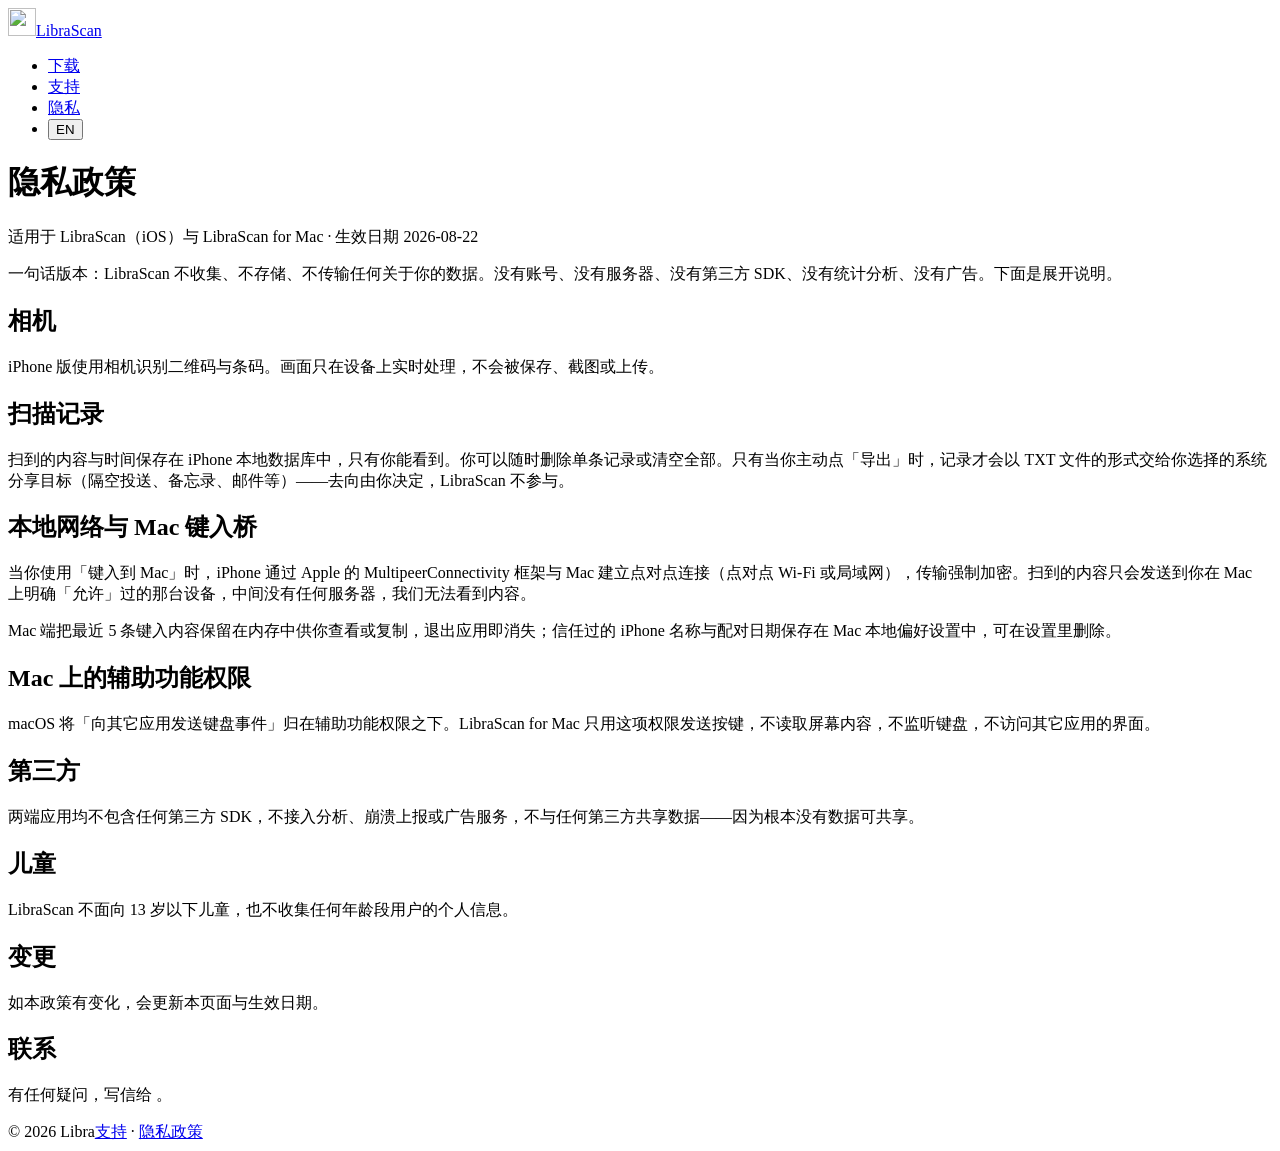
==== site/privacy/index.html @ 205530c1 "Add the official site for scan.libra.wiki Static, bilingual (zh-Hans / en, toggle persisted in local" ====
<!doctype html>
<html lang="zh-Hans">
<head>
  <meta charset="utf-8">
  <meta name="viewport" content="width=device-width, initial-scale=1">
  <title>隐私政策 — LibraScan</title>
  <meta name="description" content="LibraScan 不收集、不存储、不传输任何个人数据。">
  <meta name="color-scheme" content="light dark">
  <link rel="icon" href="/favicon.png" sizes="32x32">
  <link rel="apple-touch-icon" href="/assets/apple-touch-icon.png">
  <link rel="stylesheet" href="/assets/style.css">
  <script src="/assets/app.js" defer></script>
</head>
<body>

<div class="l10n" lang="zh-Hans" data-title="隐私政策 — LibraScan">
  <header class="wrap nav">
    <a class="brand" href="/"><img src="/assets/icon-512.png" alt="" width="28" height="28">LibraScan</a>
    <ul class="nav-links">
      <li><a href="/#download">下载</a></li>
      <li><a href="/support/">支持</a></li>
      <li><a href="/privacy/">隐私</a></li>
      <li><button class="lang" type="button" data-set-lang="en" aria-label="Switch to English">EN</button></li>
    </ul>
  </header>
  <main class="wrap prose">
    <h1>隐私政策</h1>
    <p class="meta">适用于 LibraScan（iOS）与 LibraScan for Mac · 生效日期 2026-08-22</p>

    <p>一句话版本：LibraScan 不收集、不存储、不传输任何关于你的数据。没有账号、没有服务器、没有第三方 SDK、没有统计分析、没有广告。下面是展开说明。</p>

    <h2>相机</h2>
    <p>iPhone 版使用相机识别二维码与条码。画面只在设备上实时处理，不会被保存、截图或上传。</p>

    <h2>扫描记录</h2>
    <p>扫到的内容与时间保存在 iPhone 本地数据库中，只有你能看到。你可以随时删除单条记录或清空全部。只有当你主动点「导出」时，记录才会以 TXT 文件的形式交给你选择的系统分享目标（隔空投送、备忘录、邮件等）——去向由你决定，LibraScan 不参与。</p>

    <h2>本地网络与 Mac 键入桥</h2>
    <p>当你使用「键入到 Mac」时，iPhone 通过 Apple 的 MultipeerConnectivity 框架与 Mac 建立点对点连接（点对点 Wi-Fi 或局域网），传输强制加密。扫到的内容只会发送到你在 Mac 上明确「允许」过的那台设备，中间没有任何服务器，我们无法看到内容。</p>
    <p>Mac 端把最近 5 条键入内容保留在内存中供你查看或复制，退出应用即消失；信任过的 iPhone 名称与配对日期保存在 Mac 本地偏好设置中，可在设置里删除。</p>

    <h2>Mac 上的辅助功能权限</h2>
    <p>macOS 将「向其它应用发送键盘事件」归在辅助功能权限之下。LibraScan for Mac 只用这项权限发送按键，不读取屏幕内容，不监听键盘，不访问其它应用的界面。</p>

    <h2>第三方</h2>
    <p>两端应用均不包含任何第三方 SDK，不接入分析、崩溃上报或广告服务，不与任何第三方共享数据——因为根本没有数据可共享。</p>

    <h2>儿童</h2>
    <p>LibraScan 不面向 13 岁以下儿童，也不收集任何年龄段用户的个人信息。</p>

    <h2>变更</h2>
    <p>如本政策有变化，会更新本页面与生效日期。</p>

    <h2>联系</h2>
    <p>有任何疑问，写信给 <a data-mail href="#"></a>。</p>
  </main>
  <footer><div class="wrap row"><span>© 2026 Libra</span><span><a href="/support/">支持</a> · <a href="/privacy/">隐私政策</a></span></div></footer>
</div>

<div class="l10n" lang="en" data-title="Privacy Policy — LibraScan" hidden>
  <header class="wrap nav">
    <a class="brand" href="/"><img src="/assets/icon-512.png" alt="" width="28" height="28">LibraScan</a>
    <ul class="nav-links">
      <li><a href="/#download">Download</a></li>
      <li><a href="/support/">Support</a></li>
      <li><a href="/privacy/">Privacy</a></li>
      <li><button class="lang" type="button" data-set-lang="zh-Hans" aria-label="切换到简体中文">中文</button></li>
    </ul>
  </header>
  <main class="wrap prose">
    <h1>Privacy Policy</h1>
    <p class="meta">Applies to LibraScan for iOS and LibraScan for Mac · Effective 2026-08-22</p>

    <p>The short version: LibraScan does not collect, store, or transmit any data about you. There is no account, no server, no third-party SDK, no analytics, and no advertising. The details follow.</p>

    <h2>Camera</h2>
    <p>The iPhone app uses the camera to detect QR codes and barcodes. Frames are processed on the device in real time and are never saved, captured, or uploaded.</p>

    <h2>Scan history</h2>
    <p>Scanned content and timestamps are stored in a local database on your iPhone, visible only to you. You can delete individual records or clear everything at any time. Only when you tap “Export” is the history written to a TXT file and handed to the system share destination you choose (AirDrop, Notes, Mail, and so on) — where it goes is up to you; LibraScan is not involved.</p>

    <h2>Local network and the Mac bridge</h2>
    <p>When you use “Type to Mac”, the iPhone connects to your Mac peer-to-peer through Apple's MultipeerConnectivity framework (peer-to-peer Wi-Fi or your local network) with encryption required. Scanned content is sent only to the Mac you explicitly allowed, with no server in between, so we cannot see it.</p>
    <p>The Mac app keeps the last five typed items in memory so you can review or copy them; they are gone when the app quits. Names and pairing dates of trusted iPhones are stored in the Mac's local preferences and can be removed in Settings.</p>

    <h2>Accessibility permission on the Mac</h2>
    <p>macOS files “sending keyboard events to other apps” under the Accessibility permission. LibraScan for Mac uses it to post keystrokes and nothing else — it does not read the screen, monitor your keyboard, or access other apps' interfaces.</p>

    <h2>Third parties</h2>
    <p>Neither app contains third-party SDKs, analytics, crash reporting, or advertising, and no data is shared with anyone — there is no data to share.</p>

    <h2>Children</h2>
    <p>LibraScan is not directed at children under 13 and collects no personal information from users of any age.</p>

    <h2>Changes</h2>
    <p>If this policy changes, this page and its effective date will be updated.</p>

    <h2>Contact</h2>
    <p>Questions? Write to <a data-mail href="#"></a>.</p>
  </main>
  <footer><div class="wrap row"><span>© 2026 Libra</span><span><a href="/support/">Support</a> · <a href="/privacy/">Privacy</a></span></div></footer>
</div>

</body>
</html>
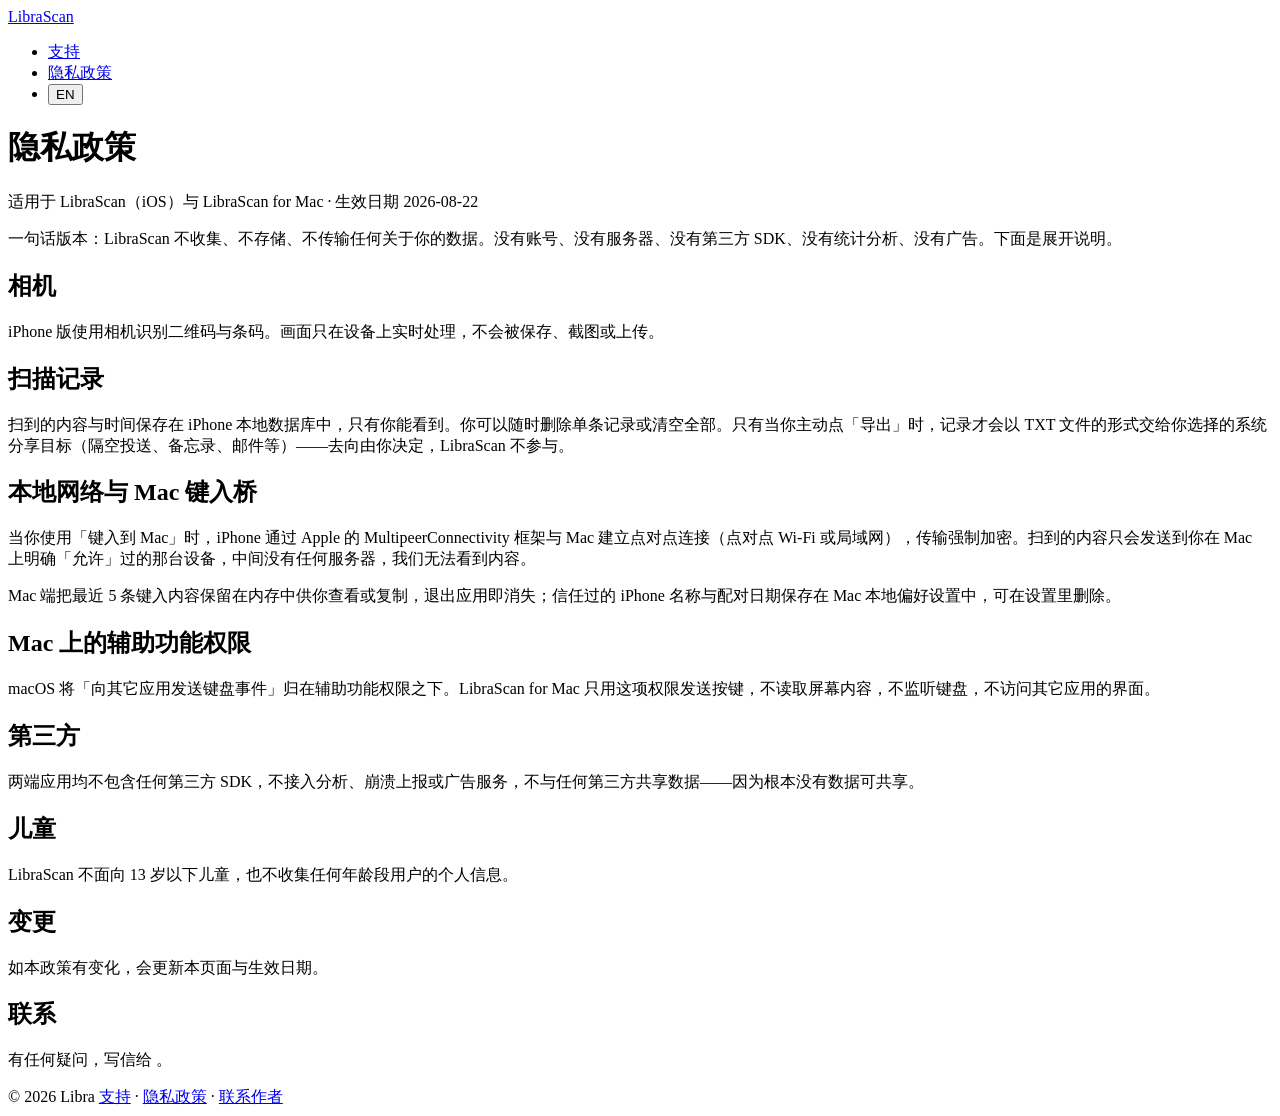
==== commit 5e1cb968: "Site: serve the dmg from /dl/; demo video stays out of git; Apache-2.0 LICENSE, NOTICE, README licen" ====
--- a/site/privacy/index.html
+++ b/site/privacy/index.html
@@ -15,11 +15,10 @@
 
 <div class="l10n" lang="zh-Hans" data-title="隐私政策 — LibraScan">
   <header class="wrap nav">
-    <a class="brand" href="/"><img src="/assets/icon-512.png" alt="" width="28" height="28">LibraScan</a>
+    <a class="brand" href="/">LibraScan</a>
     <ul class="nav-links">
-      <li><a href="/#download">下载</a></li>
       <li><a href="/support/">支持</a></li>
-      <li><a href="/privacy/">隐私</a></li>
+      <li><a href="/privacy/">隐私政策</a></li>
       <li><button class="lang" type="button" data-set-lang="en" aria-label="Switch to English">EN</button></li>
     </ul>
   </header>
@@ -54,14 +53,18 @@
     <h2>联系</h2>
     <p>有任何疑问，写信给 <a data-mail href="#"></a>。</p>
   </main>
-  <footer><div class="wrap row"><span>© 2026 Libra</span><span><a href="/support/">支持</a> · <a href="/privacy/">隐私政策</a></span></div></footer>
+  <footer>
+    <div class="wrap row">
+      <span>© 2026 Libra</span>
+      <span><a href="/support/">支持</a> · <a href="/privacy/">隐私政策</a> · <a data-mail href="#">联系作者</a></span>
+    </div>
+  </footer>
 </div>
 
 <div class="l10n" lang="en" data-title="Privacy Policy — LibraScan" hidden>
   <header class="wrap nav">
-    <a class="brand" href="/"><img src="/assets/icon-512.png" alt="" width="28" height="28">LibraScan</a>
+    <a class="brand" href="/">LibraScan</a>
     <ul class="nav-links">
-      <li><a href="/#download">Download</a></li>
       <li><a href="/support/">Support</a></li>
       <li><a href="/privacy/">Privacy</a></li>
       <li><button class="lang" type="button" data-set-lang="zh-Hans" aria-label="切换到简体中文">中文</button></li>
@@ -98,7 +101,12 @@
     <h2>Contact</h2>
     <p>Questions? Write to <a data-mail href="#"></a>.</p>
   </main>
-  <footer><div class="wrap row"><span>© 2026 Libra</span><span><a href="/support/">Support</a> · <a href="/privacy/">Privacy</a></span></div></footer>
+  <footer>
+    <div class="wrap row">
+      <span>© 2026 Libra</span>
+      <span><a href="/support/">Support</a> · <a href="/privacy/">Privacy</a> · <a data-mail href="#">Contact the author</a></span>
+    </div>
+  </footer>
 </div>
 
 </body>
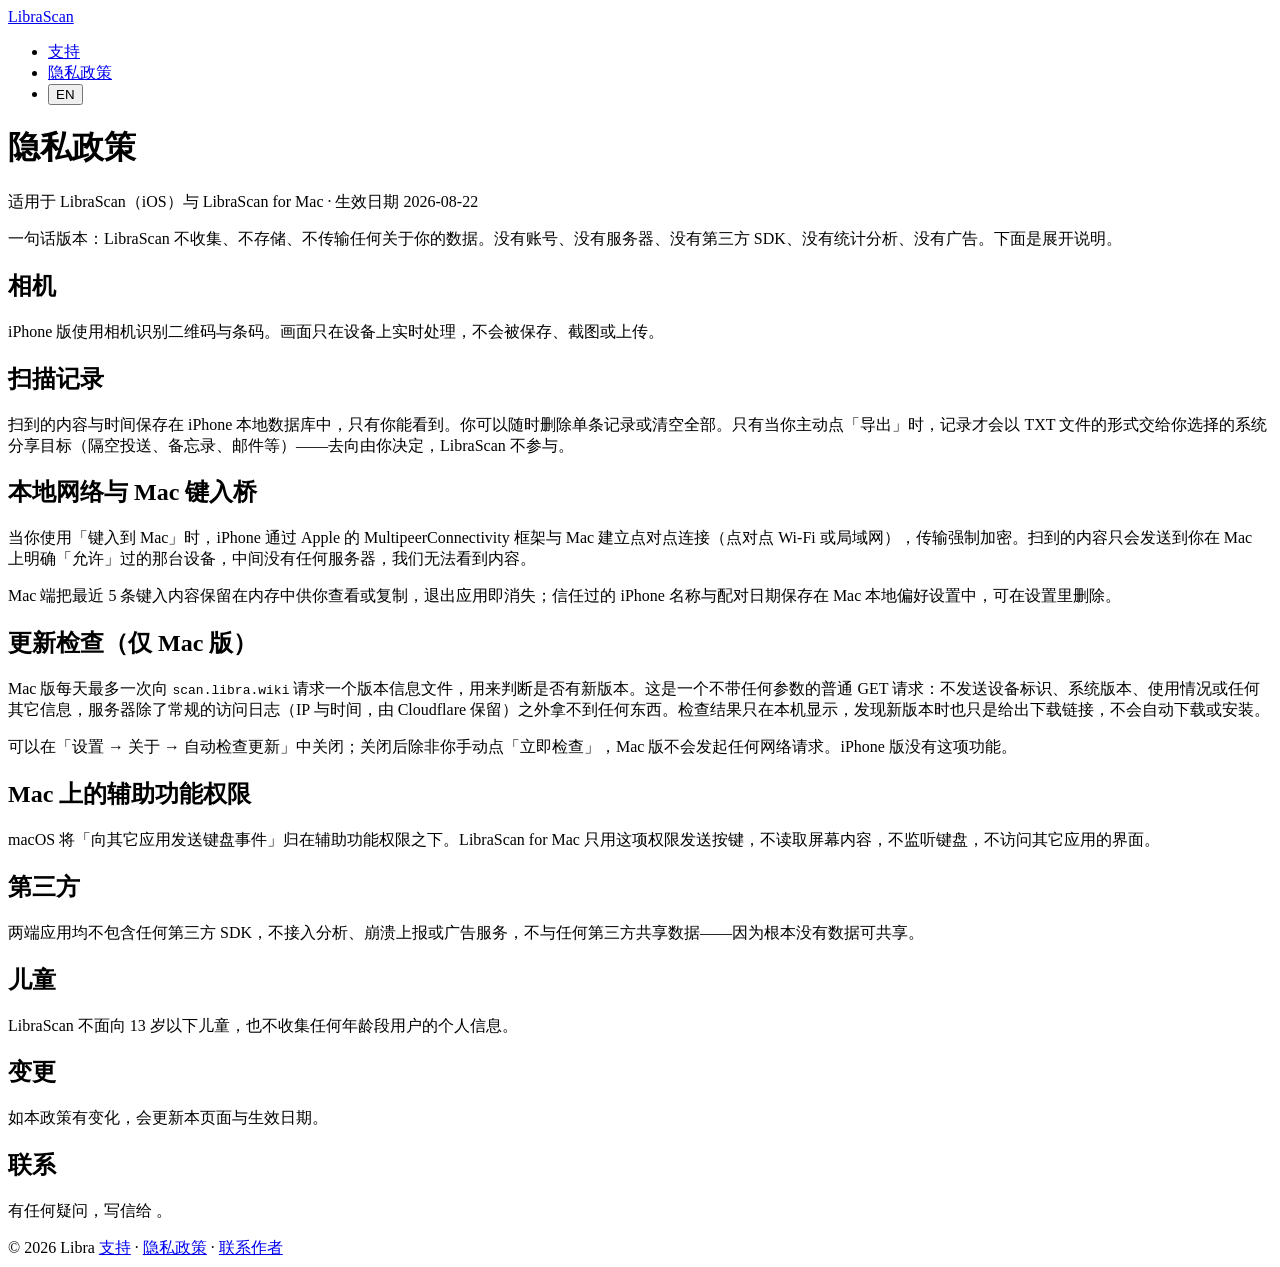
==== commit 000de972: "Settle scans the peer can't understand; add an update check to the Mac app A peer that rejects a mes" ====
--- a/site/privacy/index.html
+++ b/site/privacy/index.html
@@ -37,6 +37,10 @@
     <h2>本地网络与 Mac 键入桥</h2>
     <p>当你使用「键入到 Mac」时，iPhone 通过 Apple 的 MultipeerConnectivity 框架与 Mac 建立点对点连接（点对点 Wi-Fi 或局域网），传输强制加密。扫到的内容只会发送到你在 Mac 上明确「允许」过的那台设备，中间没有任何服务器，我们无法看到内容。</p>
     <p>Mac 端把最近 5 条键入内容保留在内存中供你查看或复制，退出应用即消失；信任过的 iPhone 名称与配对日期保存在 Mac 本地偏好设置中，可在设置里删除。</p>
+
+    <h2>更新检查（仅 Mac 版）</h2>
+    <p>Mac 版每天最多一次向 <code>scan.libra.wiki</code> 请求一个版本信息文件，用来判断是否有新版本。这是一个不带任何参数的普通 GET 请求：不发送设备标识、系统版本、使用情况或任何其它信息，服务器除了常规的访问日志（IP 与时间，由 Cloudflare 保留）之外拿不到任何东西。检查结果只在本机显示，发现新版本时也只是给出下载链接，不会自动下载或安装。</p>
+    <p>可以在「设置 → 关于 → 自动检查更新」中关闭；关闭后除非你手动点「立即检查」，Mac 版不会发起任何网络请求。iPhone 版没有这项功能。</p>
 
     <h2>Mac 上的辅助功能权限</h2>
     <p>macOS 将「向其它应用发送键盘事件」归在辅助功能权限之下。LibraScan for Mac 只用这项权限发送按键，不读取屏幕内容，不监听键盘，不访问其它应用的界面。</p>
@@ -86,6 +90,10 @@
     <p>When you use “Type to Mac”, the iPhone connects to your Mac peer-to-peer through Apple's MultipeerConnectivity framework (peer-to-peer Wi-Fi or your local network) with encryption required. Scanned content is sent only to the Mac you explicitly allowed, with no server in between, so we cannot see it.</p>
     <p>The Mac app keeps the last five typed items in memory so you can review or copy them; they are gone when the app quits. Names and pairing dates of trusted iPhones are stored in the Mac's local preferences and can be removed in Settings.</p>
 
+    <h2>Update checks (Mac app only)</h2>
+    <p>At most once a day, the Mac app requests a small version file from <code>scan.libra.wiki</code> to see whether a newer release exists. It is an ordinary GET with no parameters: no device identifier, OS version, usage data, or anything else is sent, and the server learns nothing beyond the ordinary access log (IP and timestamp, kept by Cloudflare). The result is shown only on your Mac, and a newer version is offered as a download link — nothing is downloaded or installed for you.</p>
+    <p>You can turn it off under Settings → About → “Check for updates automatically”. With it off, the Mac app makes no network requests at all unless you press “Check Now”. The iPhone app has no such feature.</p>
+
     <h2>Accessibility permission on the Mac</h2>
     <p>macOS files “sending keyboard events to other apps” under the Accessibility permission. LibraScan for Mac uses it to post keystrokes and nothing else — it does not read the screen, monitor your keyboard, or access other apps' interfaces.</p>
 
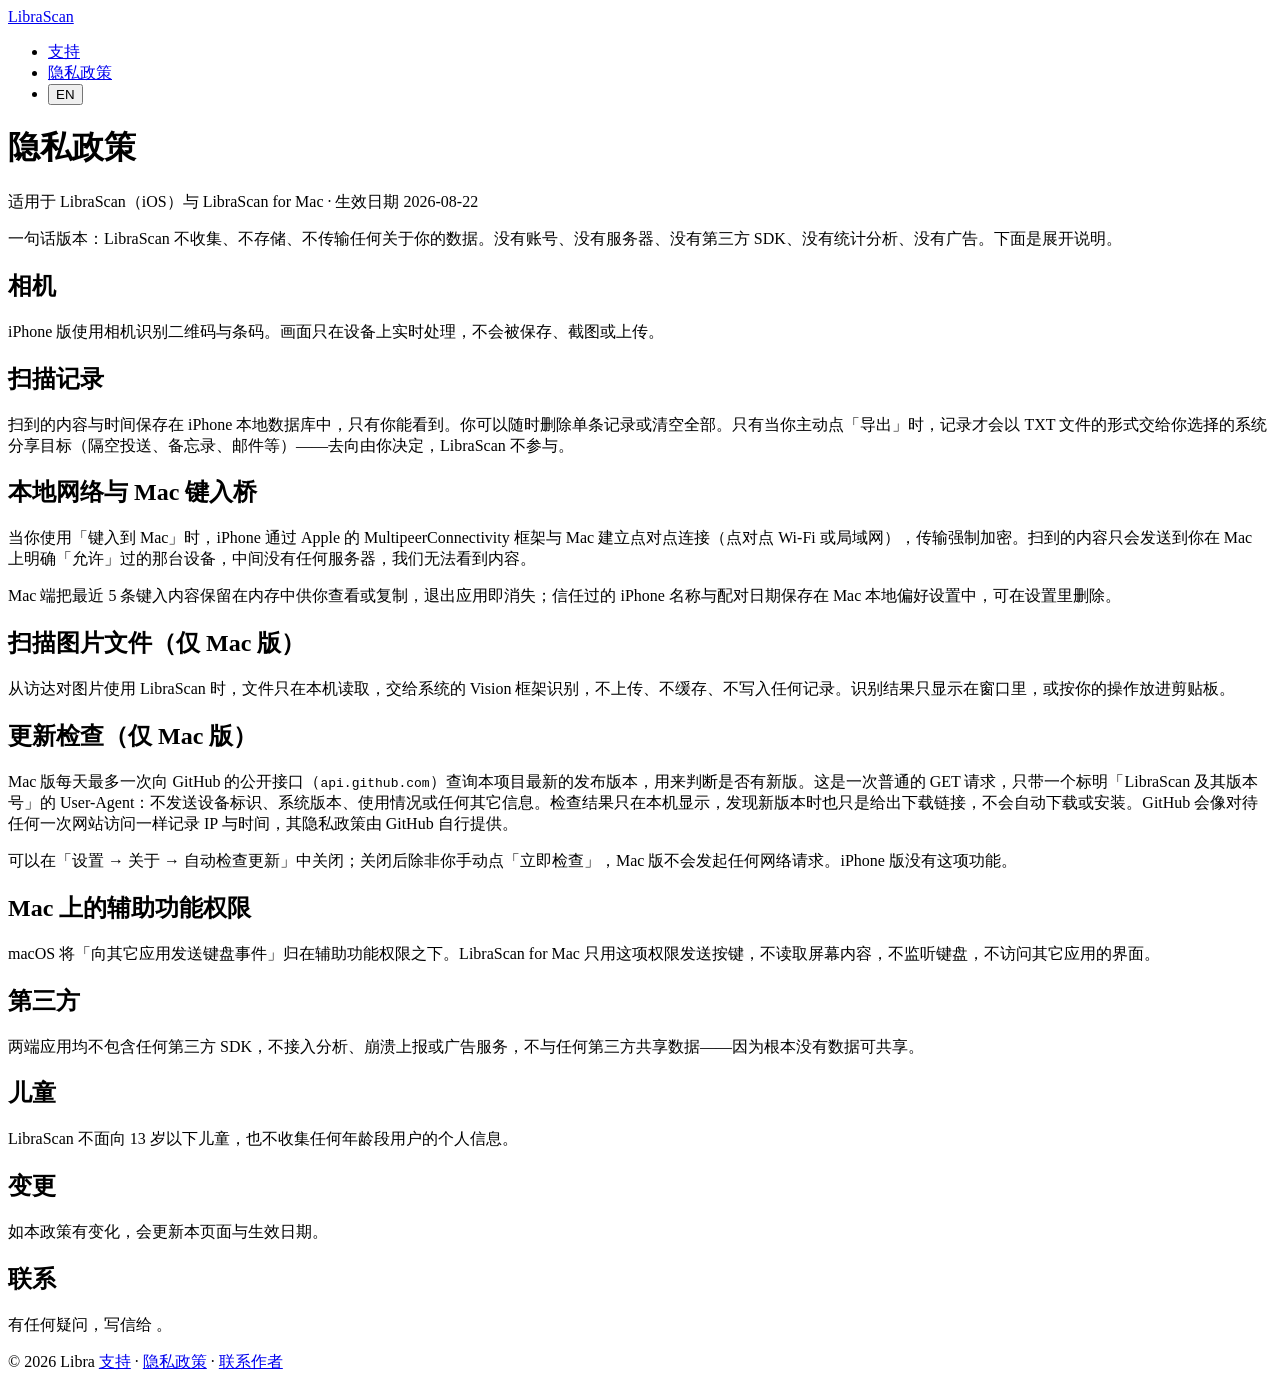
==== commit 0a61d722: "Correct the privacy claims: the update check goes to GitHub, not to the site The checker moved to th" ====
--- a/site/privacy/index.html
+++ b/site/privacy/index.html
@@ -38,8 +38,11 @@
     <p>当你使用「键入到 Mac」时，iPhone 通过 Apple 的 MultipeerConnectivity 框架与 Mac 建立点对点连接（点对点 Wi-Fi 或局域网），传输强制加密。扫到的内容只会发送到你在 Mac 上明确「允许」过的那台设备，中间没有任何服务器，我们无法看到内容。</p>
     <p>Mac 端把最近 5 条键入内容保留在内存中供你查看或复制，退出应用即消失；信任过的 iPhone 名称与配对日期保存在 Mac 本地偏好设置中，可在设置里删除。</p>
 
+    <h2>扫描图片文件（仅 Mac 版）</h2>
+    <p>从访达对图片使用 LibraScan 时，文件只在本机读取，交给系统的 Vision 框架识别，不上传、不缓存、不写入任何记录。识别结果只显示在窗口里，或按你的操作放进剪贴板。</p>
+
     <h2>更新检查（仅 Mac 版）</h2>
-    <p>Mac 版每天最多一次向 <code>scan.libra.wiki</code> 请求一个版本信息文件，用来判断是否有新版本。这是一个不带任何参数的普通 GET 请求：不发送设备标识、系统版本、使用情况或任何其它信息，服务器除了常规的访问日志（IP 与时间，由 Cloudflare 保留）之外拿不到任何东西。检查结果只在本机显示，发现新版本时也只是给出下载链接，不会自动下载或安装。</p>
+    <p>Mac 版每天最多一次向 GitHub 的公开接口（<code>api.github.com</code>）查询本项目最新的发布版本，用来判断是否有新版。这是一次普通的 GET 请求，只带一个标明「LibraScan 及其版本号」的 User-Agent：不发送设备标识、系统版本、使用情况或任何其它信息。检查结果只在本机显示，发现新版本时也只是给出下载链接，不会自动下载或安装。GitHub 会像对待任何一次网站访问一样记录 IP 与时间，其隐私政策由 GitHub 自行提供。</p>
     <p>可以在「设置 → 关于 → 自动检查更新」中关闭；关闭后除非你手动点「立即检查」，Mac 版不会发起任何网络请求。iPhone 版没有这项功能。</p>
 
     <h2>Mac 上的辅助功能权限</h2>
@@ -90,8 +93,11 @@
     <p>When you use “Type to Mac”, the iPhone connects to your Mac peer-to-peer through Apple's MultipeerConnectivity framework (peer-to-peer Wi-Fi or your local network) with encryption required. Scanned content is sent only to the Mac you explicitly allowed, with no server in between, so we cannot see it.</p>
     <p>The Mac app keeps the last five typed items in memory so you can review or copy them; they are gone when the app quits. Names and pairing dates of trusted iPhones are stored in the Mac's local preferences and can be removed in Settings.</p>
 
+    <h2>Scanning image files (Mac app only)</h2>
+    <p>When you run LibraScan on an image from Finder, the file is read locally and handed to the system's Vision framework. Nothing is uploaded, cached, or written to a history. Results are shown in the window, or placed on the clipboard when you ask for them.</p>
+
     <h2>Update checks (Mac app only)</h2>
-    <p>At most once a day, the Mac app requests a small version file from <code>scan.libra.wiki</code> to see whether a newer release exists. It is an ordinary GET with no parameters: no device identifier, OS version, usage data, or anything else is sent, and the server learns nothing beyond the ordinary access log (IP and timestamp, kept by Cloudflare). The result is shown only on your Mac, and a newer version is offered as a download link — nothing is downloaded or installed for you.</p>
+    <p>At most once a day, the Mac app asks GitHub's public API (<code>api.github.com</code>) for this project's latest release to see whether a newer version exists. It is an ordinary GET carrying only a User-Agent that names LibraScan and its version: no device identifier, OS version, usage data, or anything else is sent. The result is shown only on your Mac, and a newer version is offered as a download link — nothing is downloaded or installed for you. GitHub logs the IP and timestamp as it would for any visit, under its own privacy policy.</p>
     <p>You can turn it off under Settings → About → “Check for updates automatically”. With it off, the Mac app makes no network requests at all unless you press “Check Now”. The iPhone app has no such feature.</p>
 
     <h2>Accessibility permission on the Mac</h2>
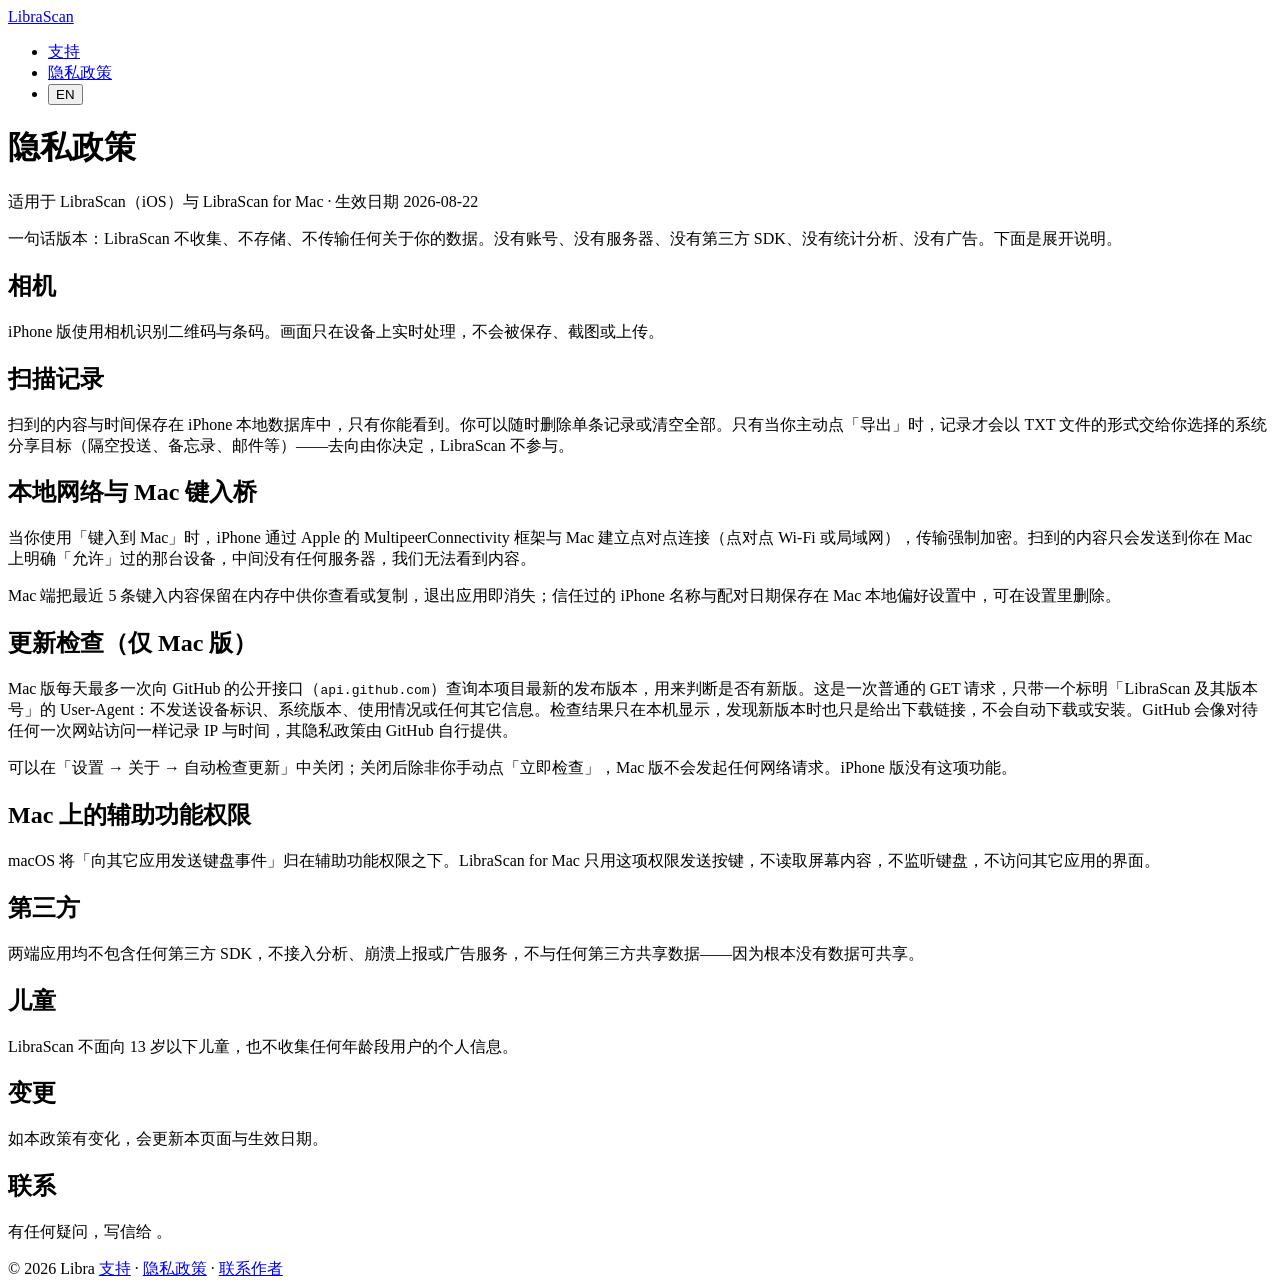
==== commit 242d85ed: "Drop the image-scanning privacy section along with the feature" ====
--- a/site/privacy/index.html
+++ b/site/privacy/index.html
@@ -37,9 +37,6 @@
     <h2>本地网络与 Mac 键入桥</h2>
     <p>当你使用「键入到 Mac」时，iPhone 通过 Apple 的 MultipeerConnectivity 框架与 Mac 建立点对点连接（点对点 Wi-Fi 或局域网），传输强制加密。扫到的内容只会发送到你在 Mac 上明确「允许」过的那台设备，中间没有任何服务器，我们无法看到内容。</p>
     <p>Mac 端把最近 5 条键入内容保留在内存中供你查看或复制，退出应用即消失；信任过的 iPhone 名称与配对日期保存在 Mac 本地偏好设置中，可在设置里删除。</p>
-
-    <h2>扫描图片文件（仅 Mac 版）</h2>
-    <p>从访达对图片使用 LibraScan 时，文件只在本机读取，交给系统的 Vision 框架识别，不上传、不缓存、不写入任何记录。识别结果只显示在窗口里，或按你的操作放进剪贴板。</p>
 
     <h2>更新检查（仅 Mac 版）</h2>
     <p>Mac 版每天最多一次向 GitHub 的公开接口（<code>api.github.com</code>）查询本项目最新的发布版本，用来判断是否有新版。这是一次普通的 GET 请求，只带一个标明「LibraScan 及其版本号」的 User-Agent：不发送设备标识、系统版本、使用情况或任何其它信息。检查结果只在本机显示，发现新版本时也只是给出下载链接，不会自动下载或安装。GitHub 会像对待任何一次网站访问一样记录 IP 与时间，其隐私政策由 GitHub 自行提供。</p>
@@ -93,9 +90,6 @@
     <p>When you use “Type to Mac”, the iPhone connects to your Mac peer-to-peer through Apple's MultipeerConnectivity framework (peer-to-peer Wi-Fi or your local network) with encryption required. Scanned content is sent only to the Mac you explicitly allowed, with no server in between, so we cannot see it.</p>
     <p>The Mac app keeps the last five typed items in memory so you can review or copy them; they are gone when the app quits. Names and pairing dates of trusted iPhones are stored in the Mac's local preferences and can be removed in Settings.</p>
 
-    <h2>Scanning image files (Mac app only)</h2>
-    <p>When you run LibraScan on an image from Finder, the file is read locally and handed to the system's Vision framework. Nothing is uploaded, cached, or written to a history. Results are shown in the window, or placed on the clipboard when you ask for them.</p>
-
     <h2>Update checks (Mac app only)</h2>
     <p>At most once a day, the Mac app asks GitHub's public API (<code>api.github.com</code>) for this project's latest release to see whether a newer version exists. It is an ordinary GET carrying only a User-Agent that names LibraScan and its version: no device identifier, OS version, usage data, or anything else is sent. The result is shown only on your Mac, and a newer version is offered as a download link — nothing is downloaded or installed for you. GitHub logs the IP and timestamp as it would for any visit, under its own privacy policy.</p>
     <p>You can turn it off under Settings → About → “Check for updates automatically”. With it off, the Mac app makes no network requests at all unless you press “Check Now”. The iPhone app has no such feature.</p>
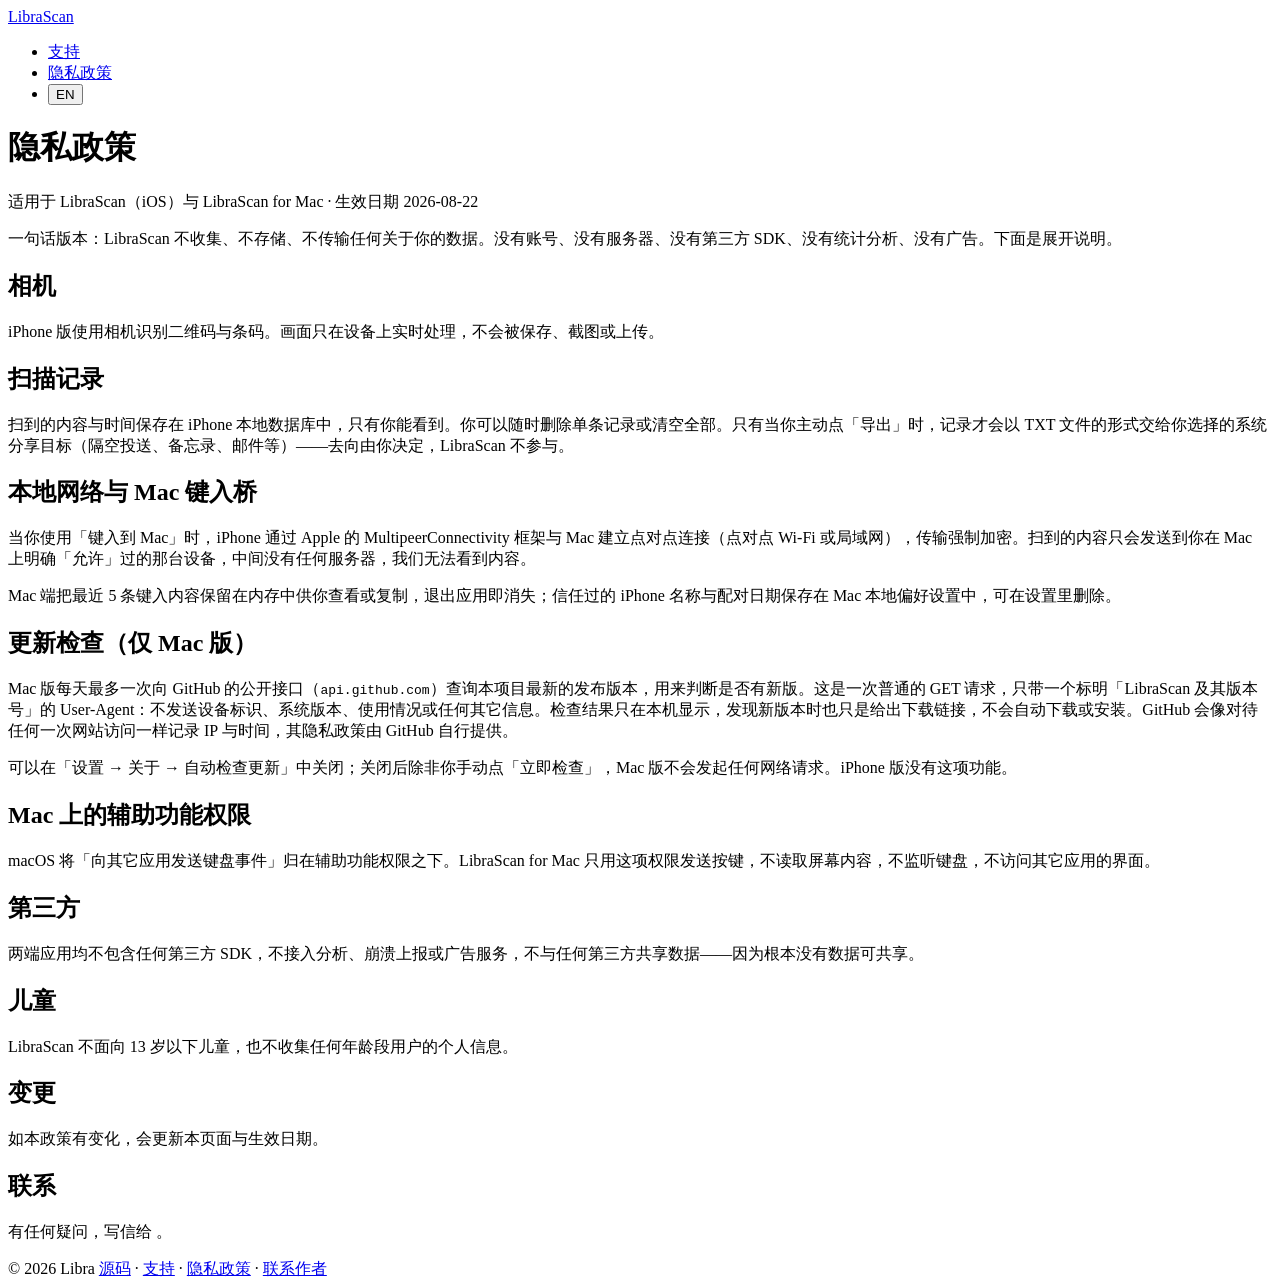
==== commit da95c956: "Finish linking the source: privacy and support pages, and the store copy The previous commit only la" ====
--- a/site/privacy/index.html
+++ b/site/privacy/index.html
@@ -60,7 +60,7 @@
   <footer>
     <div class="wrap row">
       <span>© 2026 Libra</span>
-      <span><a href="/support/">支持</a> · <a href="/privacy/">隐私政策</a> · <a data-mail href="#">联系作者</a></span>
+      <span><a href="https://github.com/Octl1bra/LibraScan">源码</a> · <a href="/support/">支持</a> · <a href="/privacy/">隐私政策</a> · <a data-mail href="#">联系作者</a></span>
     </div>
   </footer>
 </div>
@@ -112,7 +112,7 @@
   <footer>
     <div class="wrap row">
       <span>© 2026 Libra</span>
-      <span><a href="/support/">Support</a> · <a href="/privacy/">Privacy</a> · <a data-mail href="#">Contact the author</a></span>
+      <span><a href="https://github.com/Octl1bra/LibraScan">Source</a> · <a href="/support/">Support</a> · <a href="/privacy/">Privacy</a> · <a data-mail href="#">Contact the author</a></span>
     </div>
   </footer>
 </div>
